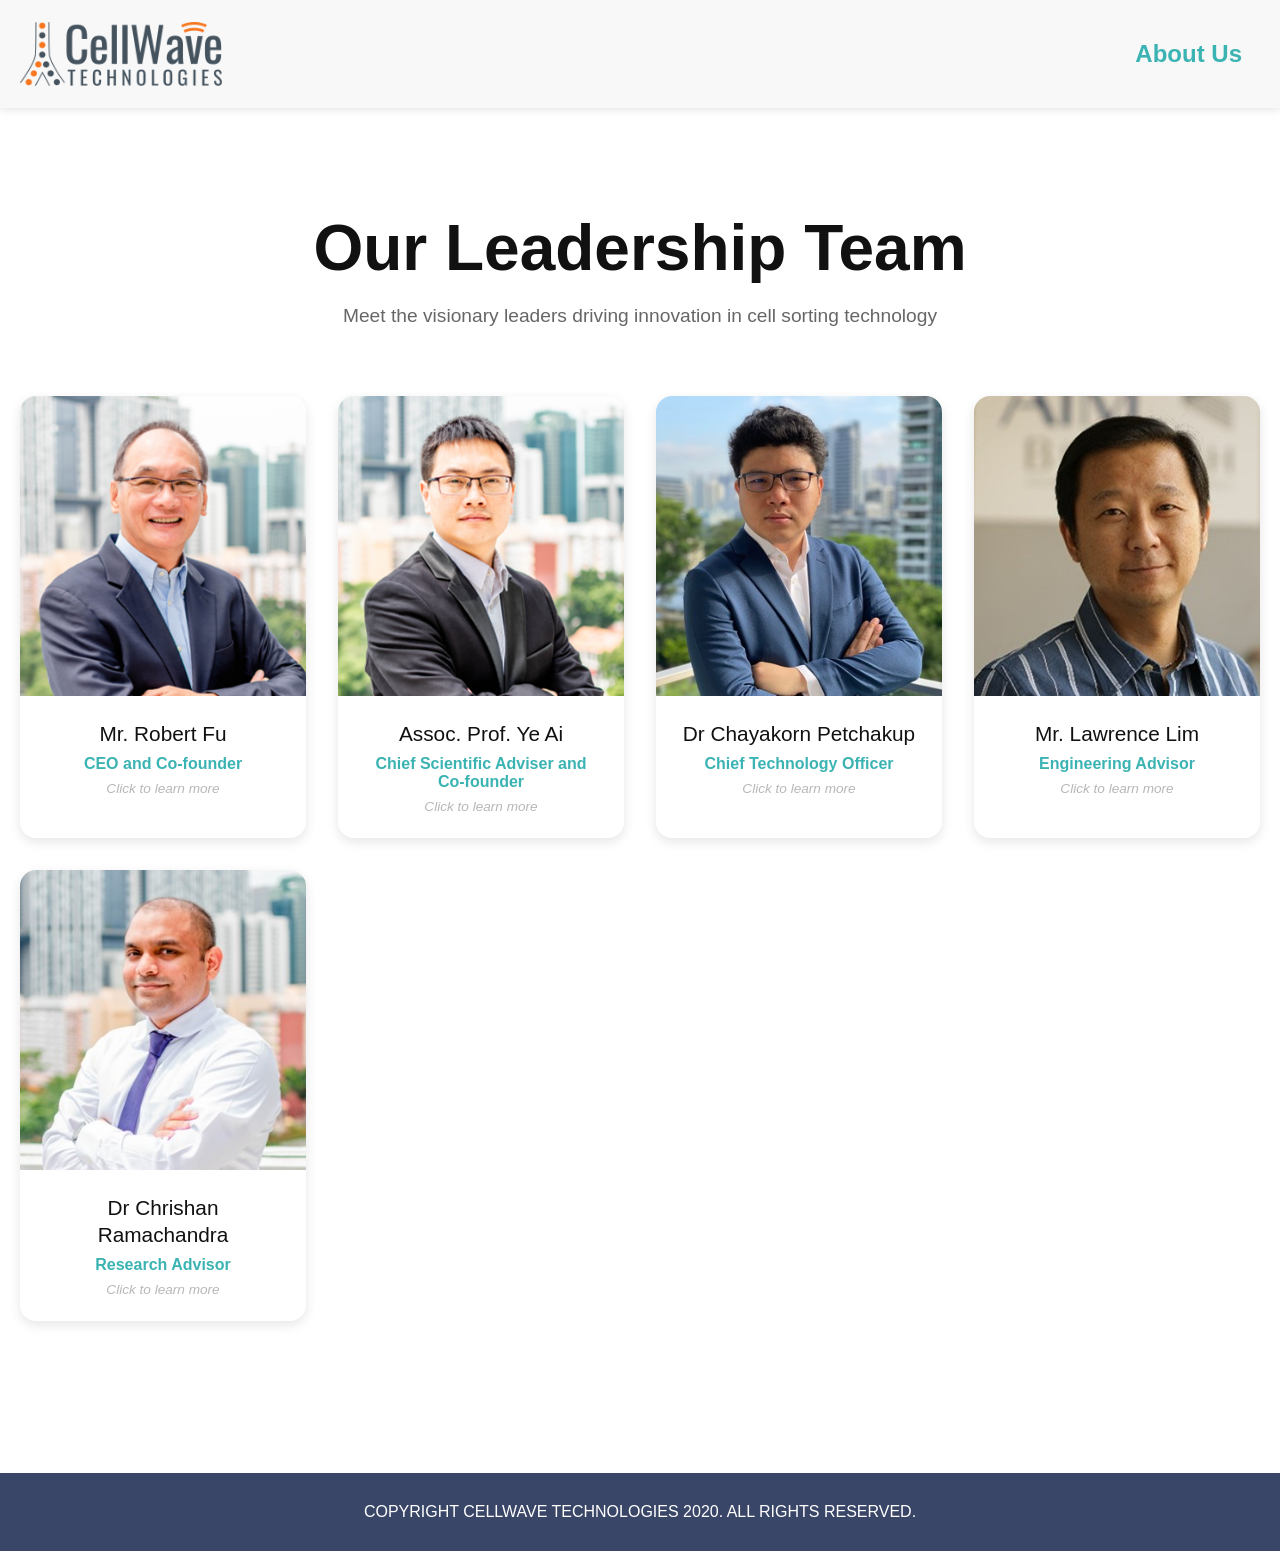
==== about/index.html @ 0347d7d8 "Update based on comments" ====
<!DOCTYPE html>
<html lang="en">
<head>
  <meta charset="UTF-8">
  <title>CellWaveR | About Us</title>
  <style>
    * {
      box-sizing: border-box;
    }

    body { 
      font-family: 'Arial', 'Helvetica', sans-serif; 
      margin: 0; 
      background: #fff; /* 简化为纯白背景 */
      color: #111; 
      min-height: 100vh;
    }

    header {
      background: #f8f8f8; /* 简化背景 */
      padding: 0 20px;
      box-sizing: border-box;
      min-height: 70px;
      display: flex;
      align-items: center;
      justify-content: space-between;
      position: fixed;
      top: 0;
      left: 0;
      width: 100%;
      z-index: 1000;
      height: 12vh;
      min-height: 70px;
      max-height: 120px;
      box-shadow: 0 2px 8px rgba(0,0,0,0.1); /* 简化阴影 */
    }

    nav {
      position: relative;
      display: flex;
      align-items: center;
      justify-content: flex-end;
      min-width: 120px;
    }

    .logo {
      height: 80%;
      max-height: 64px;
      min-height: 40px;
      cursor: pointer;
      /* 移除过度的过渡效果 */
    }

    main { 
      padding: 40px 20px; 
      padding-top: calc(12vh + 60px);
      max-width: 1400px;
      margin: 0 auto;
    }

    /* 页面标题 */
    .page-header {
      text-align: center;
      margin-bottom: 4rem;
      opacity: 0;
      animation: fadeInBanner 1.2s ease-in forwards;
    }

    .page-header h1 {
      font-family: 'Arial Black', Arial, sans-serif;
      font-size: clamp(2.5rem, 5vw, 4rem);
      margin-bottom: 1rem;
      color: #111; /* 简化为纯色 */
    }

    .page-header p {
      font-size: 1.2em;
      color: #666;
      max-width: 600px;
      margin: 0 auto;
      line-height: 1.6;
    }

    /* 团队成员网格 */
    .leaders {
      display: grid;
      grid-template-columns: repeat(auto-fit, minmax(280px, 1fr));
      gap: 2rem;
      margin-bottom: 3rem;
    }

    .leader-card {
      background: #fff; /* 简化背景 */
      border-radius: 16px; /* 稍微减小圆角 */
      overflow: hidden;
      cursor: pointer;
      transition: transform 0.3s ease, box-shadow 0.3s ease; /* 简化过渡 */
      box-shadow: 0 4px 12px rgba(0,0,0,0.1);
      position: relative;
      opacity: 0;
      animation: fadeInBanner 0.8s ease-in forwards;
      animation-delay: 1.0s; /* 所有卡片统一延迟 */
    }

    .leader-card::before {
      /* 移除复杂的伪元素效果 */
      display: none;
    }

    .leader-card:hover {
      transform: translateY(-5px); /* 减小移动距离 */
      box-shadow: 0 8px 20px rgba(59, 179, 179, 0.15); /* 简化阴影 */
    }

    .leader-card.active {
      transform: scale(1.02); /* 减小缩放 */
      box-shadow: 0 10px 25px rgba(59, 179, 179, 0.2);
    }

    .leader-image {
      position: relative;
      overflow: hidden;
      height: 300px;
    }

    .leader-card img {
      width: 100%;
      height: 100%;
      object-fit: cover;
      transition: transform 0.3s ease; /* 减少过渡时间 */
    }

    .leader-card:hover img {
      transform: scale(1.05); /* 减小缩放比例 */
    }

    .leader-info {
      padding: 1.5rem;
      text-align: center;
    }

    .leader-name {
      font-family: 'Arial Black', Arial, sans-serif;
      font-size: 1.3em;
      margin-bottom: 0.5rem;
      color: #111;
      line-height: 1.3;
    }

    .leader-position {
      color: #3bb3b3;
      font-weight: 600;
      font-size: 1em;
      margin-bottom: 0.5rem;
    }

    .click-hint {
      color: #999;
      font-size: 0.85em;
      font-style: italic;
      opacity: 0.7;
      transition: opacity 0.3s ease;
    }

    .leader-card:hover .click-hint {
      opacity: 1;
      color: #3bb3b3;
    }

    /* 详细信息展示区域 */
    .leader-details {
      background: #fff; /* 简化背景 */
      border-radius: 16px;
      padding: 0;
      margin-top: 3rem;
      box-shadow: 0 8px 24px rgba(0,0,0,0.1); /* 简化阴影 */
      overflow: hidden;
      opacity: 0;
      transform: translateY(20px); /* 减小移动距离 */
      transition: all 0.3s ease; /* 简化过渡 */
      max-height: 0;
    }

    .leader-details.active {
      opacity: 1;
      transform: translateY(0);
      max-height: 1000px;
      padding: 3rem;
    }

    .details-content {
      display: flex;
      gap: 3rem;
      align-items: flex-start;
    }

    .details-image {
      flex-shrink: 0;
      width: 200px;
      height: 200px;
      border-radius: 20px;
      overflow: hidden;
      box-shadow: 0 10px 30px rgba(0,0,0,0.2);
    }

    .details-image img {
      width: 100%;
      height: 100%;
      object-fit: cover;
    }

    .details-text {
      flex: 1;
    }

    .details-text h2 {
      font-family: 'Arial Black', Arial, sans-serif;
      font-size: 2.2em;
      margin-bottom: 0.5rem;
      color: #111;
      line-height: 1.2;
    }

    .details-text h3 {
      color: #3bb3b3;
      font-size: 1.3em;
      margin-bottom: 1.5rem;
      font-weight: 600;
    }

    .details-text p {
      font-size: 1.1em;
      line-height: 1.8;
      color: #444;
      margin-bottom: 1rem;
    }

    .close-details {
      position: absolute;
      top: 1rem;
      right: 1.5rem;
      background: rgba(59, 179, 179, 0.1);
      border: none;
      width: 40px;
      height: 40px;
      border-radius: 50%;
      cursor: pointer;
      display: flex;
      align-items: center;
      justify-content: center;
      font-size: 1.5em;
      color: #3bb3b3;
      transition: all 0.3s ease;
    }

    .close-details:hover {
      background: #3bb3b3;
      color: white;
      transform: rotate(90deg);
    }

    /* 动画效果 */
    @keyframes fadeInBanner {
      from { opacity: 0; transform: translateY(30px); }
      to { opacity: 1; transform: none; }
    }

    /* 导航栏样式 */
    .nav-menu {
      position: relative;
      display: inline-block;
    }

    .nav-current {
      cursor: pointer;
      font-weight: bold;
      padding: 8px 18px;
      border-radius: 8px;
      background: #f8f8f8; /* 简化背景 */
      transition: background 0.3s ease; /* 简化过渡 */
      font-size: clamp(16px, 2.2vw, 24px);
      line-height: 1.1;
    }

    .nav-current:hover {
      background: #f0f0f0; /* 简化悬停效果 */
    }

    .nav-list {
      display: none;
      position: absolute;
      right: 0;
      top: 100%;
      background: #fff; /* 简化背景 */
      box-shadow: 0 4px 16px rgba(0,0,0,0.1); /* 简化阴影 */
      border-radius: 8px;
      min-width: 180px;
      z-index: 2000;
      flex-direction: column;
      padding: 8px 0;
    }

    .nav-menu:hover .nav-list,
    .nav-menu:focus-within .nav-list {
      display: flex;
    }

    .nav-list a {
      display: block;
      padding: 12px 20px;
      color: #111;
      text-decoration: none;
      font-size: 1.05em;
      transition: all 0.3s ease;
      border-radius: 8px;
      text-align: center;
      margin: 0 8px;
    }

    .nav-list a:hover {
      background: rgba(59, 179, 179, 0.1);
      color: #3bb3b3;
      font-weight: bold;
    }

    .nav-list a.active, .nav-current.active {
      color: #3bb3b3;
      font-weight: bold;
    }

    .footer {
      text-align: center;
      font-size: 1em;
      color: #fff;
      background: #3a4667; /* 简化背景 */
      padding: 30px 0;
      margin-top: 4rem;
    }

    /* 响应式设计 */
    @media (max-width: 900px) {
      .leaders {
        grid-template-columns: repeat(auto-fit, minmax(250px, 1fr));
        gap: 1.5rem;
      }
      
      .details-content {
        flex-direction: column;
        text-align: center;
      }
      
      .details-image {
        width: 150px;
        height: 150px;
        margin: 0 auto 2rem auto;
      }
      
      main {
        padding: 20px 15px;
        padding-top: calc(8vh + 40px);
      }
      
      .nav-current {
        padding: 6px 12px;
        font-size: clamp(14px, 4vw, 18px);
      }
      
      header {
        padding: 0 12px;
        height: 8vh;
        min-height: 60px;
      }
    }

    @media (max-width: 600px) {
      .leaders {
        grid-template-columns: 1fr;
      }
      
      .leader-details.active {
        padding: 2rem 1.5rem;
      }
    }
  </style>
</head>
<body>
  <header>
    <img src="../assets/img/home/Logo.png" alt="CellWaveR Logo" class="logo" onclick="window.location.href='index.html'" style="cursor:pointer;">
    <nav>
      <div class="nav-menu">
        <span class="nav-current active">About Us</span>
        <div class="nav-list">
          <a href="/index.html">Home</a>
          <a href="../technology/index.html">Technology</a>
          <a href="../applications/index.html">Applications</a>
          <a href="../leadership/index.html" class="active">About Us</a>
          <a href="../contact/index.html">Contact</a>
        </div>
      </div>
    </nav>
  </header>

  <main>
    <div class="page-header">
      <h1>Our Leadership Team</h1>
      <p>Meet the visionary leaders driving innovation in cell sorting technology</p>
    </div>

    <div class="leaders">
      <div class="leader-card" data-leader="robert">
        <div class="leader-image">
          <img src="../assets/img/leadership/teamPhoto/Bob.png" alt="Mr. Robert Fu">
        </div>
        <div class="leader-info">
          <div class="leader-name">Mr. Robert Fu</div>
          <div class="leader-position">CEO and Co-founder</div>
          <div class="click-hint">Click to learn more</div>
        </div>
      </div>

      <div class="leader-card" data-leader="ye">
        <div class="leader-image">
          <img src="../assets/img/leadership/teamPhoto/Ye.png" alt="Assoc. Prof. Ye Ai">
        </div>
        <div class="leader-info">
          <div class="leader-name">Assoc. Prof. Ye Ai</div>
          <div class="leader-position">Chief Scientific Adviser and Co-founder</div>
          <div class="click-hint">Click to learn more</div>
        </div>
      </div>

      <div class="leader-card" data-leader="chayakorn">
        <div class="leader-image">
          <img src="../assets/img/leadership/teamPhoto/Chayakorn.jpg" alt="Dr Chayakorn Petchakup">
        </div>
        <div class="leader-info">
          <div class="leader-name">Dr Chayakorn Petchakup</div>
          <div class="leader-position">Chief Technology Officer</div>
          <div class="click-hint">Click to learn more</div>
        </div>
      </div>

      <div class="leader-card" data-leader="lawrence">
        <div class="leader-image">
          <img src="../assets/img/leadership/teamPhoto/lawrence.jpg" alt="Mr. Lawrence Lim">
        </div>
        <div class="leader-info">
          <div class="leader-name">Mr. Lawrence Lim</div>
          <div class="leader-position">Engineering Advisor</div>
          <div class="click-hint">Click to learn more</div>
        </div>
      </div>

      <div class="leader-card" data-leader="chris">
        <div class="leader-image">
          <img src="../assets/img/leadership/teamPhoto/Chris.jpg" alt="Dr Chrishan Ramachandra">
        </div>
        <div class="leader-info">
          <div class="leader-name">Dr Chrishan Ramachandra</div>
          <div class="leader-position">Research Advisor</div>
          <div class="click-hint">Click to learn more</div>
        </div>
      </div>
    </div>

    <!-- 详细信息展示区域 -->
    <div class="leader-details" id="leaderDetails">
      <button class="close-details" onclick="closeDetails()">×</button>
      <div class="details-content" id="detailsContent">
        <!-- 动态内容将在这里显示 -->
      </div>
    </div>
  </main>

  <footer class="footer">
    COPYRIGHT CELLWAVE TECHNOLOGIES 2020. ALL RIGHTS RESERVED.
  </footer>

  <script>
    const leaderData = {
      robert: {
        name: "Mr. Robert Fu",
        position: "CEO and Co-founder",
        image: "../assets/img/leadership/teamPhoto/Bob.png",
        description: "Robert brings extensive technical and business development experience to CellWave. He successfully grew a software start-up into a multi-million dollar sales business, demonstrating his ability to scale innovative technologies.",
        education: "BASc University of Toronto, MSc London School of Economics",
        expertise: "Business Development, Strategic Planning, Technology Commercialization"
      },
      ye: {
        name: "Assoc. Prof. Ye Ai",
        position: "Chief Scientific Adviser and Co-founder",
        image: "../assets/img/leadership/teamPhoto/Ye.png",
        description: "With more than 15 years of experience in research and development of acoustic microfluidic cell manipulation for single cell research, Prof. Ye Ai is a leading expert in the field. He concurrently serves as Professor at Singapore University of Technology and Design.",
        education: "Postdoctoral Researcher at Los Alamos National Laboratory",
        expertise: "Acoustic Microfluidics, Single Cell Research, Bioengineering"
      },
      chayakorn: {
        name: "Dr Chayakorn Petchakup",
        position: "Chief Technology Officer",
        image: "../assets/img/leadership/teamPhoto/Chayakorn.jpg",
        description: "Dr. Petchakup brings more than 10 years of R&D experience in integrated microfluidics, combining label-free separation, biophysical cytometry, and machine learning for immune cell phenotyping in biological samples.",
        education: "PhD, Nanyang Technological University",
        expertise: "Microfluidics Integration, Machine Learning, Immune Cell Analysis"
      },
      lawrence: {
        name: "Mr. Lawrence Lim",
        position: "Engineering Advisor",
        image: "../assets/img/leadership/teamPhoto/lawrence.jpg",
        description: "Lawrence brings more than 20 years of experience taking projects from product concept through to manufacturing and marketing in medical devices and biotechnology industry. He is a certified Design for Six Sigma 'Black Belt'.",
        education: "MSc Nanyang Technological University",
        expertise: "Product Development, Manufacturing, Quality Systems, Medical Devices"
      },
      chris: {
        name: "Dr Chrishan Ramachandra",
        position: "Research Advisor",
        image: "../assets/img/leadership/teamPhoto/Chris.jpg",
        description: "Dr. Ramachandra's research focus is on modeling human cardiac diseases and discovering new treatment targets for heart failure. He has discovered novel therapies currently undergoing clinical and pre-clinical validation.",
        education: "PhD National University of Singapore, Associate Professor at Duke-NUS",
        expertise: "Cardiac Disease Modeling, Regenerative Medicine, Stem Cell Research"
      }
    };

    function showLeaderDetails(leaderId) {
      const leader = leaderData[leaderId];
      const detailsContent = document.getElementById('detailsContent');
      const leaderDetails = document.getElementById('leaderDetails');
      
      // 清除所有活动状态
      document.querySelectorAll('.leader-card').forEach(card => {
        card.classList.remove('active');
      });
      
      // 设置当前卡片为活动状态
      document.querySelector(`[data-leader="${leaderId}"]`).classList.add('active');
      
      detailsContent.innerHTML = `
        <div class="details-image">
          <img src="${leader.image}" alt="${leader.name}">
        </div>
        <div class="details-text">
          <h2>${leader.name}</h2>
          <h3>${leader.position}</h3>
          <p>${leader.description}</p>
          <p><strong>Education & Background:</strong> ${leader.education}</p>
          <p><strong>Key Expertise:</strong> ${leader.expertise}</p>
        </div>
      `;
      
      leaderDetails.classList.add('active');
      leaderDetails.scrollIntoView({ behavior: 'smooth', block: 'center' });
    }

    function closeDetails() {
      const leaderDetails = document.getElementById('leaderDetails');
      leaderDetails.classList.remove('active');
      
      // 清除所有活动状态
      document.querySelectorAll('.leader-card').forEach(card => {
        card.classList.remove('active');
      });
    }

    // 为每个卡片添加点击事件
    document.querySelectorAll('.leader-card').forEach(card => {
      card.addEventListener('click', function() {
        const leaderId = this.getAttribute('data-leader');
        showLeaderDetails(leaderId);
      });
    });

    // 点击详情区域外部关闭
    document.addEventListener('click', function(e) {
      const leaderDetails = document.getElementById('leaderDetails');
      const isClickInsideDetails = leaderDetails.contains(e.target);
      const isClickOnCard = e.target.closest('.leader-card');
      
      if (!isClickInsideDetails && !isClickOnCard && leaderDetails.classList.contains('active')) {
        closeDetails();
      }
    });
  </script>
</body>
</html>
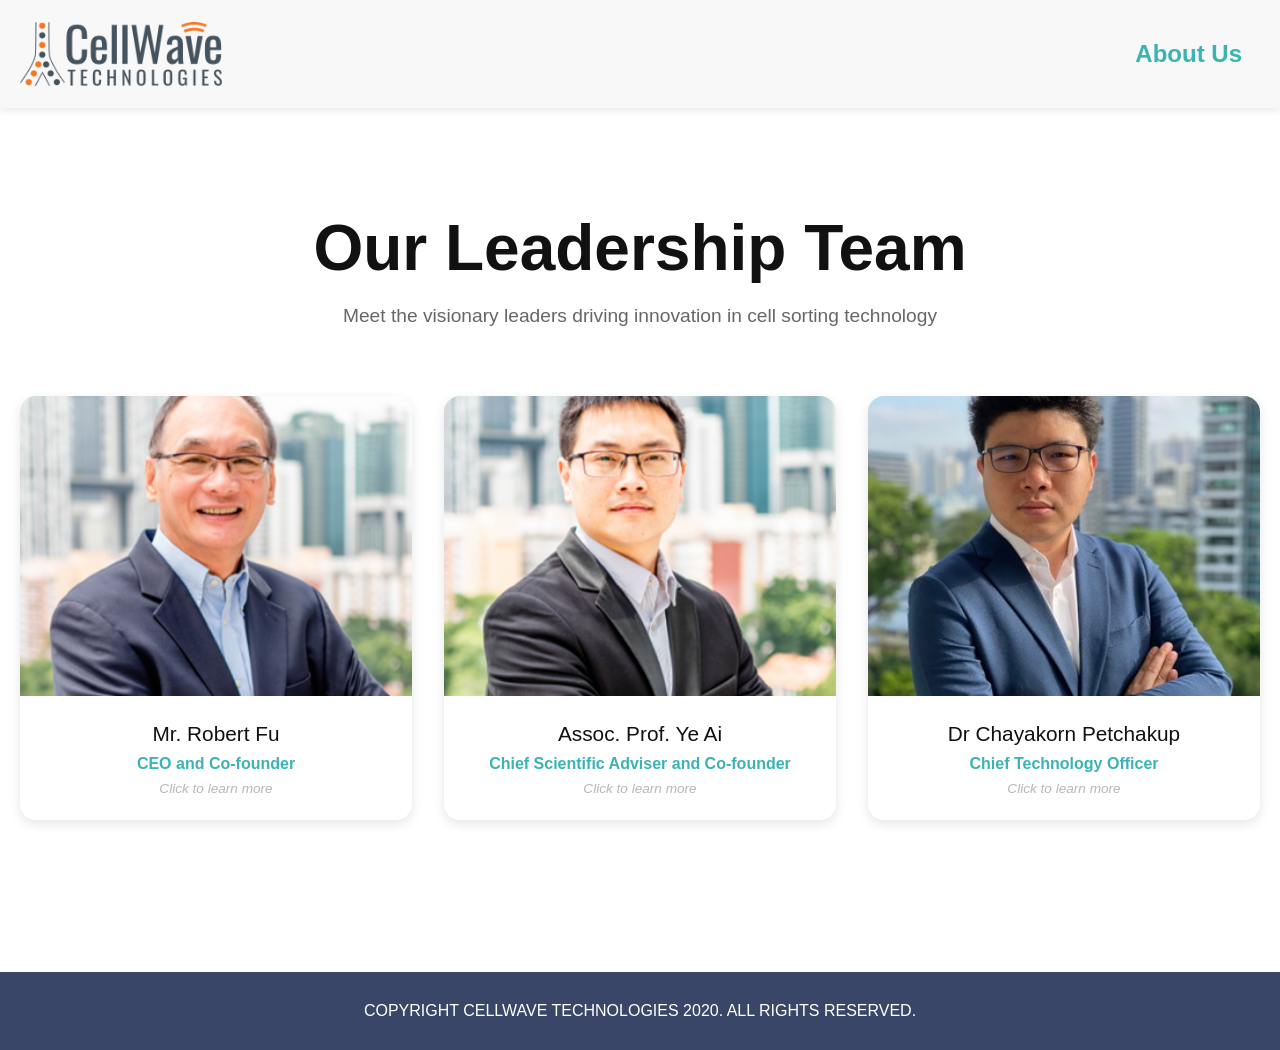
==== commit c785dcf3: "Update v1" ====
--- a/about/index.html
+++ b/about/index.html
@@ -440,6 +440,8 @@
         </div>
       </div>
 
+      <!-- LAWRENCE 已注释掉 -->
+      <!--
       <div class="leader-card" data-leader="lawrence">
         <div class="leader-image">
           <img src="../assets/img/leadership/teamPhoto/lawrence.jpg" alt="Mr. Lawrence Lim">
@@ -450,7 +452,10 @@
           <div class="click-hint">Click to learn more</div>
         </div>
       </div>
-
+      -->
+
+      <!-- DR CHRISHAN 已注释掉 -->
+      <!--
       <div class="leader-card" data-leader="chris">
         <div class="leader-image">
           <img src="../assets/img/leadership/teamPhoto/Chris.jpg" alt="Dr Chrishan Ramachandra">
@@ -461,6 +466,7 @@
           <div class="click-hint">Click to learn more</div>
         </div>
       </div>
+      -->
     </div>
 
     <!-- 详细信息展示区域 -->
@@ -501,7 +507,10 @@
         description: "Dr. Petchakup brings more than 10 years of R&D experience in integrated microfluidics, combining label-free separation, biophysical cytometry, and machine learning for immune cell phenotyping in biological samples.",
         education: "PhD, Nanyang Technological University",
         expertise: "Microfluidics Integration, Machine Learning, Immune Cell Analysis"
-      },
+      }
+      
+      /* LAWRENCE 数据已注释掉 */
+      /*
       lawrence: {
         name: "Mr. Lawrence Lim",
         position: "Engineering Advisor",
@@ -510,6 +519,10 @@
         education: "MSc Nanyang Technological University",
         expertise: "Product Development, Manufacturing, Quality Systems, Medical Devices"
       },
+      */
+      
+      /* DR CHRISHAN 数据已注释掉 */
+      /*
       chris: {
         name: "Dr Chrishan Ramachandra",
         position: "Research Advisor",
@@ -518,6 +531,7 @@
         education: "PhD National University of Singapore, Associate Professor at Duke-NUS",
         expertise: "Cardiac Disease Modeling, Regenerative Medicine, Stem Cell Research"
       }
+      */
     };
 
     function showLeaderDetails(leaderId) {
@@ -547,7 +561,11 @@
       `;
       
       leaderDetails.classList.add('active');
-      leaderDetails.scrollIntoView({ behavior: 'smooth', block: 'center' });
+      
+      // 等待动画完成后再滚动，确保滚动位置准确
+      setTimeout(() => {
+        leaderDetails.scrollIntoView({ behavior: 'smooth', block: 'center' });
+      }, 350); // 稍微超过CSS transition时间(300ms)
     }
 
     function closeDetails() {
@@ -558,6 +576,12 @@
       document.querySelectorAll('.leader-card').forEach(card => {
         card.classList.remove('active');
       });
+      
+      // 等待关闭动画完成后，滚动到页面标题位置
+      setTimeout(() => {
+        const pageHeader = document.querySelector('.page-header');
+        pageHeader.scrollIntoView({ behavior: 'smooth', block: 'start' });
+      }, 350); // 等待关闭动画完成
     }
 
     // 为每个卡片添加点击事件
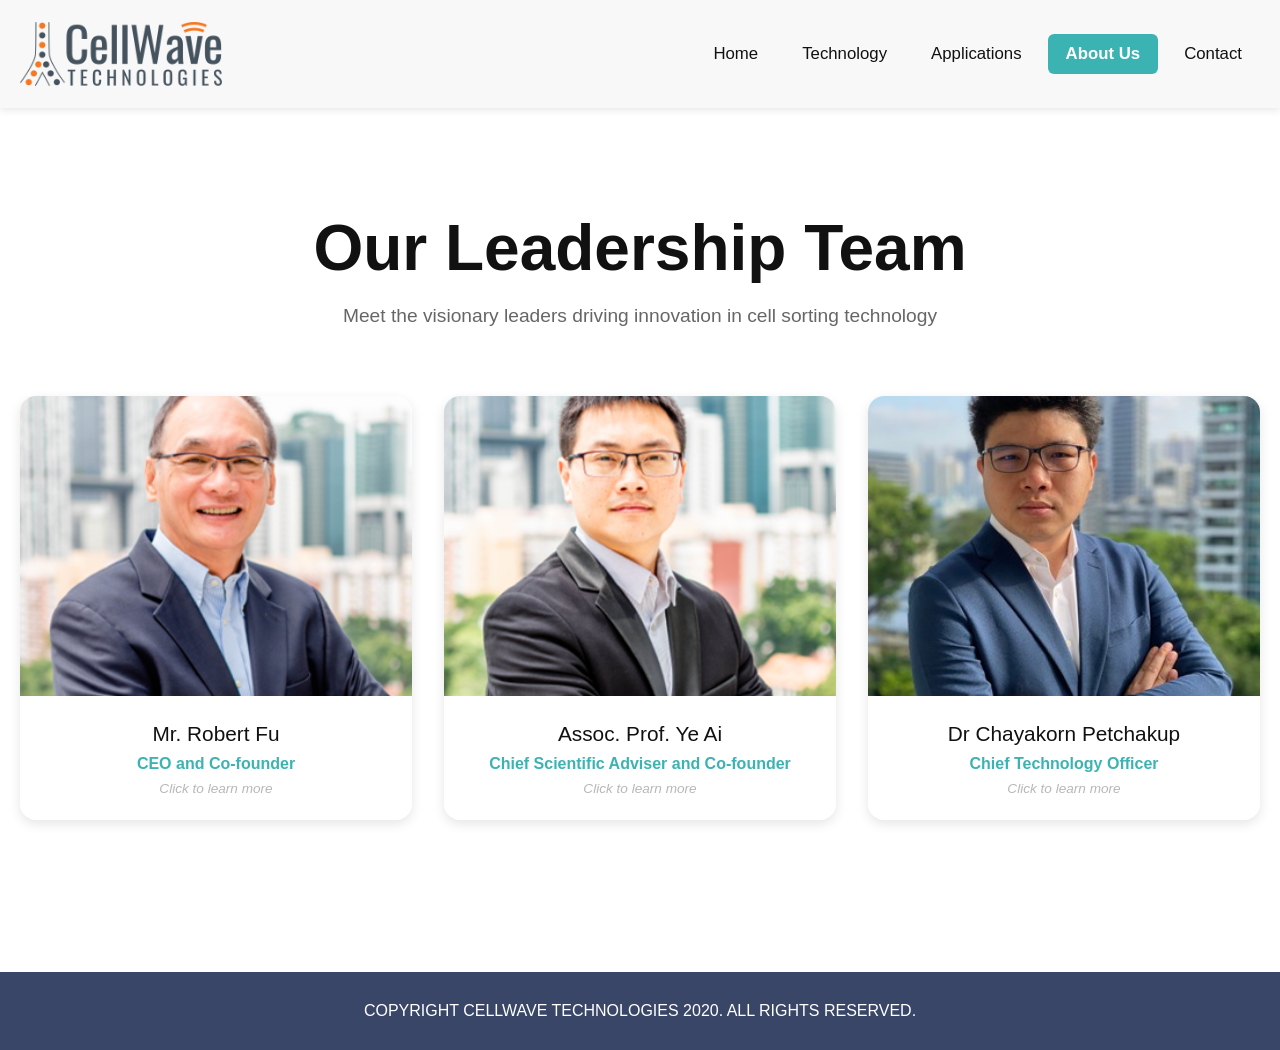
==== commit b9cef1ba: "Update on Navbar" ====
--- a/about/index.html
+++ b/about/index.html
@@ -35,12 +35,86 @@
       box-shadow: 0 2px 8px rgba(0,0,0,0.1); /* 简化阴影 */
     }
 
+    /* 新的导航栏样式 */
     nav {
-      position: relative;
       display: flex;
       align-items: center;
-      justify-content: flex-end;
-      min-width: 120px;
+      gap: 0;
+    }
+    
+    .nav-links {
+      display: flex;
+      align-items: center;
+      gap: 8px;
+      list-style: none;
+      margin: 0;
+      padding: 0;
+    }
+    
+    .nav-links > li {
+      position: relative;
+    }
+    
+    .nav-links a {
+      display: block;
+      padding: 10px 18px;
+      color: #111;
+      text-decoration: none;
+      font-size: 1.05em;
+      border-radius: 6px;
+      transition: all 0.3s ease;
+      font-weight: 500;
+    }
+    
+    .nav-links a:hover {
+      background: #e6f7ff;
+      color: #3bb3b3;
+    }
+    
+    .nav-links a.active {
+      background: #3bb3b3;
+      color: #fff;
+      font-weight: bold;
+    }
+    
+    /* 悬浮子菜单样式 */
+    .nav-dropdown {
+      position: absolute;
+      top: 100%;
+      left: 0;
+      background: #fff;
+      box-shadow: 0 4px 16px rgba(0,0,0,0.15);
+      border-radius: 8px;
+      min-width: 200px;
+      opacity: 0;
+      visibility: hidden;
+      transform: translateY(-10px);
+      transition: all 0.3s ease;
+      z-index: 2000;
+      padding: 8px 0;
+    }
+    
+    .nav-links > li:hover .nav-dropdown {
+      opacity: 1;
+      visibility: visible;
+      transform: translateY(0);
+    }
+    
+    .nav-dropdown a {
+      display: block;
+      padding: 12px 20px;
+      color: #333;
+      text-decoration: none;
+      font-size: 0.95em;
+      font-weight: 400;
+      border-radius: 0;
+      transition: all 0.2s ease;
+    }
+    
+    .nav-dropdown a:hover {
+      background: #f0f8ff;
+      color: #3bb3b3;
+      padding-left: 24px;
     }
 
     .logo {
@@ -265,69 +339,6 @@
       to { opacity: 1; transform: none; }
     }
 
-    /* 导航栏样式 */
-    .nav-menu {
-      position: relative;
-      display: inline-block;
-    }
-
-    .nav-current {
-      cursor: pointer;
-      font-weight: bold;
-      padding: 8px 18px;
-      border-radius: 8px;
-      background: #f8f8f8; /* 简化背景 */
-      transition: background 0.3s ease; /* 简化过渡 */
-      font-size: clamp(16px, 2.2vw, 24px);
-      line-height: 1.1;
-    }
-
-    .nav-current:hover {
-      background: #f0f0f0; /* 简化悬停效果 */
-    }
-
-    .nav-list {
-      display: none;
-      position: absolute;
-      right: 0;
-      top: 100%;
-      background: #fff; /* 简化背景 */
-      box-shadow: 0 4px 16px rgba(0,0,0,0.1); /* 简化阴影 */
-      border-radius: 8px;
-      min-width: 180px;
-      z-index: 2000;
-      flex-direction: column;
-      padding: 8px 0;
-    }
-
-    .nav-menu:hover .nav-list,
-    .nav-menu:focus-within .nav-list {
-      display: flex;
-    }
-
-    .nav-list a {
-      display: block;
-      padding: 12px 20px;
-      color: #111;
-      text-decoration: none;
-      font-size: 1.05em;
-      transition: all 0.3s ease;
-      border-radius: 8px;
-      text-align: center;
-      margin: 0 8px;
-    }
-
-    .nav-list a:hover {
-      background: rgba(59, 179, 179, 0.1);
-      color: #3bb3b3;
-      font-weight: bold;
-    }
-
-    .nav-list a.active, .nav-current.active {
-      color: #3bb3b3;
-      font-weight: bold;
-    }
-
     .footer {
       text-align: center;
       font-size: 1em;
@@ -339,6 +350,24 @@
 
     /* 响应式设计 */
     @media (max-width: 900px) {
+      .nav-links {
+        gap: 4px;
+      }
+      
+      .nav-links a {
+        padding: 8px 12px;
+        font-size: 0.95em;
+      }
+      
+      .nav-dropdown {
+        min-width: 180px;
+      }
+      
+      .nav-dropdown a {
+        font-size: 0.9em;
+        padding: 10px 16px;
+      }
+      
       .leaders {
         grid-template-columns: repeat(auto-fit, minmax(250px, 1fr));
         gap: 1.5rem;
@@ -360,11 +389,6 @@
         padding-top: calc(8vh + 40px);
       }
       
-      .nav-current {
-        padding: 6px 12px;
-        font-size: clamp(14px, 4vw, 18px);
-      }
-      
       header {
         padding: 0 12px;
         height: 8vh;
@@ -372,31 +396,90 @@
       }
     }
 
+    @media (max-width: 768px) {
+      .nav-links {
+        gap: 2px;
+      }
+      
+      .nav-links a {
+        padding: 6px 8px;
+        font-size: 0.9em;
+      }
+    }
+
     @media (max-width: 600px) {
+      .nav-links {
+        flex-wrap: wrap;
+        justify-content: flex-end;
+        gap: 2px;
+      }
+      
+      .nav-links a {
+        padding: 5px 6px;
+        font-size: 0.8em;
+      }
+      
       .leaders {
         grid-template-columns: 1fr;
       }
       
       .leader-details.active {
         padding: 2rem 1.5rem;
+      }
+    }
+
+    @media (max-width: 480px) {
+      header {
+        flex-direction: column;
+        height: auto;
+        min-height: 80px;
+        padding: 8px 12px;
+        gap: 8px;
+      }
+      
+      .nav-links {
+        justify-content: center;
+        width: 100%;
+      }
+      
+      main {
+        padding-top: 12vh;
+      }
+    }
+
+    /* 大屏幕优化 */
+    @media (min-width: 1400px) {
+      .nav-links a {
+        padding: 12px 24px;
+        font-size: 1.1em;
       }
     }
   </style>
 </head>
 <body>
   <header>
-    <img src="../assets/img/home/Logo.png" alt="CellWaveR Logo" class="logo" onclick="window.location.href='index.html'" style="cursor:pointer;">
+    <img src="../assets/img/home/Logo.png" alt="CellWaveR Logo" class="logo" onclick="window.location.href='/index.html'" style="cursor:pointer;">
     <nav>
-      <div class="nav-menu">
-        <span class="nav-current active">About Us</span>
-        <div class="nav-list">
-          <a href="/index.html">Home</a>
+      <ul class="nav-links">
+        <li><a href="/index.html">Home</a></li>
+        <li>
           <a href="../technology/index.html">Technology</a>
+          <div class="nav-dropdown">
+            <a href="../technology/index.html#hero">CELLWAVER IN ACTION</a>
+            <a href="../technology/index.html#user-friendly">User Friendly Technology</a>
+            <a href="../technology/index.html#workflow">Example Workflow</a>
+          </div>
+        </li>
+        <li>
           <a href="../applications/index.html">Applications</a>
-          <a href="../leadership/index.html" class="active">About Us</a>
-          <a href="../contact/index.html">Contact</a>
-        </div>
-      </div>
+          <div class="nav-dropdown">
+            <a href="../applications/index.html#page-top">Featured Application</a>
+            <a href="../applications/index.html#other">Other Applications</a>
+          </div>
+        </li>
+        <li><a href="../about/index.html" class="active">About Us</a></li>
+        <li><a href="../contact/index.html">Contact</a></li>
+      </ul>
     </nav>
   </header>
 
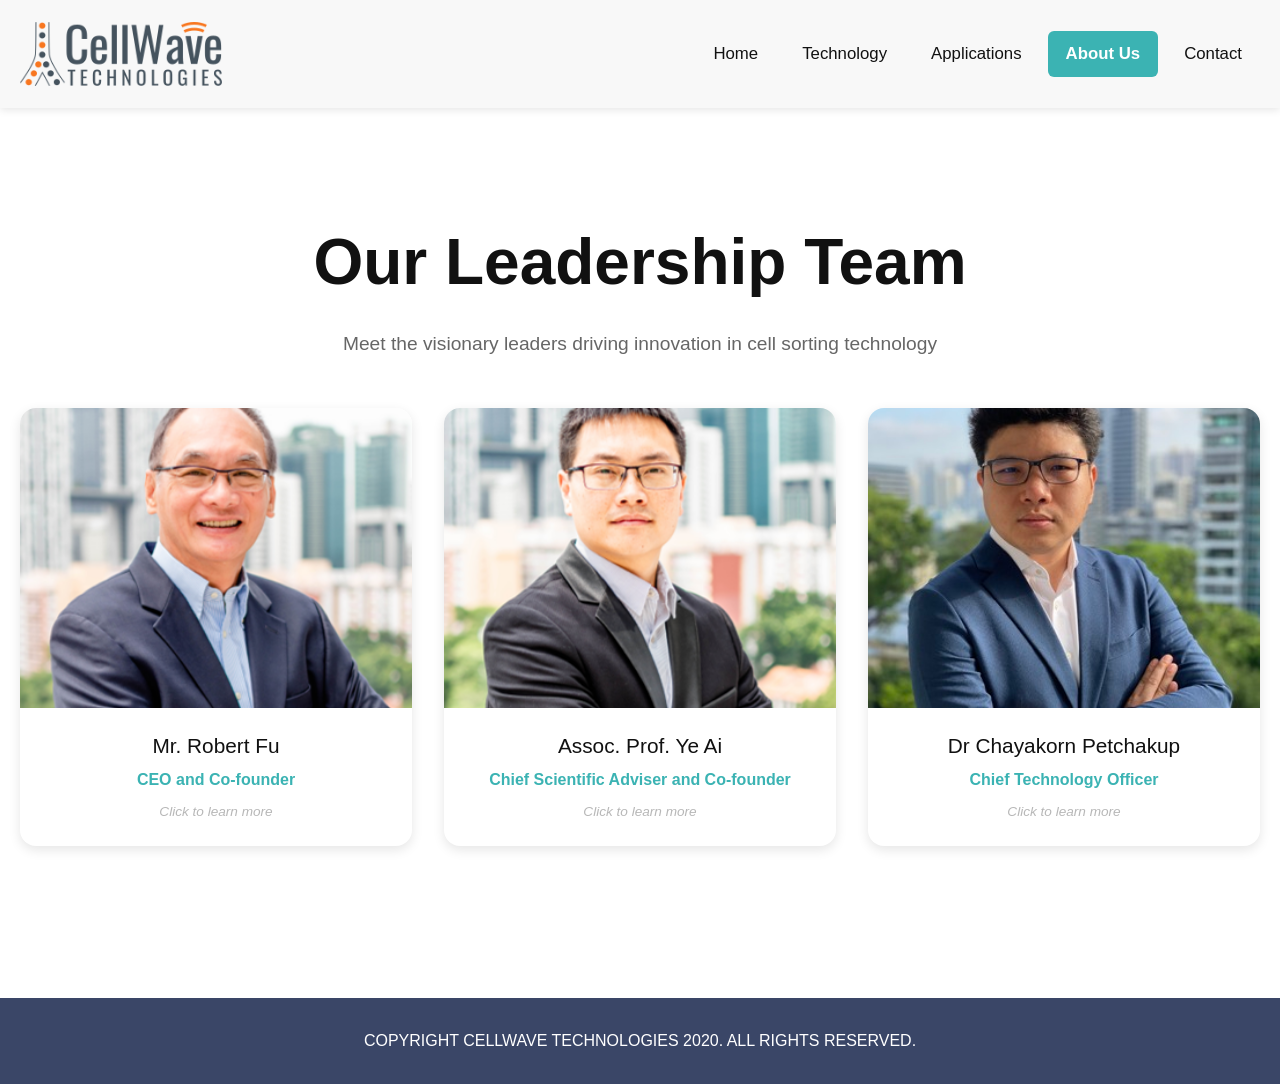
==== commit c1a18b9b: "Restructure All Pages" ====
--- a/about/index.html
+++ b/about/index.html
@@ -3,458 +3,11 @@
 <head>
   <meta charset="UTF-8">
   <title>CellWaveR | About Us</title>
-  <style>
-    * {
-      box-sizing: border-box;
-    }
-
-    body { 
-      font-family: 'Arial', 'Helvetica', sans-serif; 
-      margin: 0; 
-      background: #fff; /* 简化为纯白背景 */
-      color: #111; 
-      min-height: 100vh;
-    }
-
-    header {
-      background: #f8f8f8; /* 简化背景 */
-      padding: 0 20px;
-      box-sizing: border-box;
-      min-height: 70px;
-      display: flex;
-      align-items: center;
-      justify-content: space-between;
-      position: fixed;
-      top: 0;
-      left: 0;
-      width: 100%;
-      z-index: 1000;
-      height: 12vh;
-      min-height: 70px;
-      max-height: 120px;
-      box-shadow: 0 2px 8px rgba(0,0,0,0.1); /* 简化阴影 */
-    }
-
-    /* 新的导航栏样式 */
-    nav {
-      display: flex;
-      align-items: center;
-      gap: 0;
-    }
-    
-    .nav-links {
-      display: flex;
-      align-items: center;
-      gap: 8px;
-      list-style: none;
-      margin: 0;
-      padding: 0;
-    }
-    
-    .nav-links > li {
-      position: relative;
-    }
-    
-    .nav-links a {
-      display: block;
-      padding: 10px 18px;
-      color: #111;
-      text-decoration: none;
-      font-size: 1.05em;
-      border-radius: 6px;
-      transition: all 0.3s ease;
-      font-weight: 500;
-    }
-    
-    .nav-links a:hover {
-      background: #e6f7ff;
-      color: #3bb3b3;
-    }
-    
-    .nav-links a.active {
-      background: #3bb3b3;
-      color: #fff;
-      font-weight: bold;
-    }
-    
-    /* 悬浮子菜单样式 */
-    .nav-dropdown {
-      position: absolute;
-      top: 100%;
-      left: 0;
-      background: #fff;
-      box-shadow: 0 4px 16px rgba(0,0,0,0.15);
-      border-radius: 8px;
-      min-width: 200px;
-      opacity: 0;
-      visibility: hidden;
-      transform: translateY(-10px);
-      transition: all 0.3s ease;
-      z-index: 2000;
-      padding: 8px 0;
-    }
-    
-    .nav-links > li:hover .nav-dropdown {
-      opacity: 1;
-      visibility: visible;
-      transform: translateY(0);
-    }
-    
-    .nav-dropdown a {
-      display: block;
-      padding: 12px 20px;
-      color: #333;
-      text-decoration: none;
-      font-size: 0.95em;
-      font-weight: 400;
-      border-radius: 0;
-      transition: all 0.2s ease;
-    }
-    
-    .nav-dropdown a:hover {
-      background: #f0f8ff;
-      color: #3bb3b3;
-      padding-left: 24px;
-    }
-
-    .logo {
-      height: 80%;
-      max-height: 64px;
-      min-height: 40px;
-      cursor: pointer;
-      /* 移除过度的过渡效果 */
-    }
-
-    main { 
-      padding: 40px 20px; 
-      padding-top: calc(12vh + 60px);
-      max-width: 1400px;
-      margin: 0 auto;
-    }
-
-    /* 页面标题 */
-    .page-header {
-      text-align: center;
-      margin-bottom: 4rem;
-      opacity: 0;
-      animation: fadeInBanner 1.2s ease-in forwards;
-    }
-
-    .page-header h1 {
-      font-family: 'Arial Black', Arial, sans-serif;
-      font-size: clamp(2.5rem, 5vw, 4rem);
-      margin-bottom: 1rem;
-      color: #111; /* 简化为纯色 */
-    }
-
-    .page-header p {
-      font-size: 1.2em;
-      color: #666;
-      max-width: 600px;
-      margin: 0 auto;
-      line-height: 1.6;
-    }
-
-    /* 团队成员网格 */
-    .leaders {
-      display: grid;
-      grid-template-columns: repeat(auto-fit, minmax(280px, 1fr));
-      gap: 2rem;
-      margin-bottom: 3rem;
-    }
-
-    .leader-card {
-      background: #fff; /* 简化背景 */
-      border-radius: 16px; /* 稍微减小圆角 */
-      overflow: hidden;
-      cursor: pointer;
-      transition: transform 0.3s ease, box-shadow 0.3s ease; /* 简化过渡 */
-      box-shadow: 0 4px 12px rgba(0,0,0,0.1);
-      position: relative;
-      opacity: 0;
-      animation: fadeInBanner 0.8s ease-in forwards;
-      animation-delay: 1.0s; /* 所有卡片统一延迟 */
-    }
-
-    .leader-card::before {
-      /* 移除复杂的伪元素效果 */
-      display: none;
-    }
-
-    .leader-card:hover {
-      transform: translateY(-5px); /* 减小移动距离 */
-      box-shadow: 0 8px 20px rgba(59, 179, 179, 0.15); /* 简化阴影 */
-    }
-
-    .leader-card.active {
-      transform: scale(1.02); /* 减小缩放 */
-      box-shadow: 0 10px 25px rgba(59, 179, 179, 0.2);
-    }
-
-    .leader-image {
-      position: relative;
-      overflow: hidden;
-      height: 300px;
-    }
-
-    .leader-card img {
-      width: 100%;
-      height: 100%;
-      object-fit: cover;
-      transition: transform 0.3s ease; /* 减少过渡时间 */
-    }
-
-    .leader-card:hover img {
-      transform: scale(1.05); /* 减小缩放比例 */
-    }
-
-    .leader-info {
-      padding: 1.5rem;
-      text-align: center;
-    }
-
-    .leader-name {
-      font-family: 'Arial Black', Arial, sans-serif;
-      font-size: 1.3em;
-      margin-bottom: 0.5rem;
-      color: #111;
-      line-height: 1.3;
-    }
-
-    .leader-position {
-      color: #3bb3b3;
-      font-weight: 600;
-      font-size: 1em;
-      margin-bottom: 0.5rem;
-    }
-
-    .click-hint {
-      color: #999;
-      font-size: 0.85em;
-      font-style: italic;
-      opacity: 0.7;
-      transition: opacity 0.3s ease;
-    }
-
-    .leader-card:hover .click-hint {
-      opacity: 1;
-      color: #3bb3b3;
-    }
-
-    /* 详细信息展示区域 */
-    .leader-details {
-      background: #fff; /* 简化背景 */
-      border-radius: 16px;
-      padding: 0;
-      margin-top: 3rem;
-      box-shadow: 0 8px 24px rgba(0,0,0,0.1); /* 简化阴影 */
-      overflow: hidden;
-      opacity: 0;
-      transform: translateY(20px); /* 减小移动距离 */
-      transition: all 0.3s ease; /* 简化过渡 */
-      max-height: 0;
-    }
-
-    .leader-details.active {
-      opacity: 1;
-      transform: translateY(0);
-      max-height: 1000px;
-      padding: 3rem;
-    }
-
-    .details-content {
-      display: flex;
-      gap: 3rem;
-      align-items: flex-start;
-    }
-
-    .details-image {
-      flex-shrink: 0;
-      width: 200px;
-      height: 200px;
-      border-radius: 20px;
-      overflow: hidden;
-      box-shadow: 0 10px 30px rgba(0,0,0,0.2);
-    }
-
-    .details-image img {
-      width: 100%;
-      height: 100%;
-      object-fit: cover;
-    }
-
-    .details-text {
-      flex: 1;
-    }
-
-    .details-text h2 {
-      font-family: 'Arial Black', Arial, sans-serif;
-      font-size: 2.2em;
-      margin-bottom: 0.5rem;
-      color: #111;
-      line-height: 1.2;
-    }
-
-    .details-text h3 {
-      color: #3bb3b3;
-      font-size: 1.3em;
-      margin-bottom: 1.5rem;
-      font-weight: 600;
-    }
-
-    .details-text p {
-      font-size: 1.1em;
-      line-height: 1.8;
-      color: #444;
-      margin-bottom: 1rem;
-    }
-
-    .close-details {
-      position: absolute;
-      top: 1rem;
-      right: 1.5rem;
-      background: rgba(59, 179, 179, 0.1);
-      border: none;
-      width: 40px;
-      height: 40px;
-      border-radius: 50%;
-      cursor: pointer;
-      display: flex;
-      align-items: center;
-      justify-content: center;
-      font-size: 1.5em;
-      color: #3bb3b3;
-      transition: all 0.3s ease;
-    }
-
-    .close-details:hover {
-      background: #3bb3b3;
-      color: white;
-      transform: rotate(90deg);
-    }
-
-    /* 动画效果 */
-    @keyframes fadeInBanner {
-      from { opacity: 0; transform: translateY(30px); }
-      to { opacity: 1; transform: none; }
-    }
-
-    .footer {
-      text-align: center;
-      font-size: 1em;
-      color: #fff;
-      background: #3a4667; /* 简化背景 */
-      padding: 30px 0;
-      margin-top: 4rem;
-    }
-
-    /* 响应式设计 */
-    @media (max-width: 900px) {
-      .nav-links {
-        gap: 4px;
-      }
-      
-      .nav-links a {
-        padding: 8px 12px;
-        font-size: 0.95em;
-      }
-      
-      .nav-dropdown {
-        min-width: 180px;
-      }
-      
-      .nav-dropdown a {
-        font-size: 0.9em;
-        padding: 10px 16px;
-      }
-      
-      .leaders {
-        grid-template-columns: repeat(auto-fit, minmax(250px, 1fr));
-        gap: 1.5rem;
-      }
-      
-      .details-content {
-        flex-direction: column;
-        text-align: center;
-      }
-      
-      .details-image {
-        width: 150px;
-        height: 150px;
-        margin: 0 auto 2rem auto;
-      }
-      
-      main {
-        padding: 20px 15px;
-        padding-top: calc(8vh + 40px);
-      }
-      
-      header {
-        padding: 0 12px;
-        height: 8vh;
-        min-height: 60px;
-      }
-    }
-
-    @media (max-width: 768px) {
-      .nav-links {
-        gap: 2px;
-      }
-      
-      .nav-links a {
-        padding: 6px 8px;
-        font-size: 0.9em;
-      }
-    }
-
-    @media (max-width: 600px) {
-      .nav-links {
-        flex-wrap: wrap;
-        justify-content: flex-end;
-        gap: 2px;
-      }
-      
-      .nav-links a {
-        padding: 5px 6px;
-        font-size: 0.8em;
-      }
-      
-      .leaders {
-        grid-template-columns: 1fr;
-      }
-      
-      .leader-details.active {
-        padding: 2rem 1.5rem;
-      }
-    }
-
-    @media (max-width: 480px) {
-      header {
-        flex-direction: column;
-        height: auto;
-        min-height: 80px;
-        padding: 8px 12px;
-        gap: 8px;
-      }
-      
-      .nav-links {
-        justify-content: center;
-        width: 100%;
-      }
-      
-      main {
-        padding-top: 12vh;
-      }
-    }
-
-    /* 大屏幕优化 */
-    @media (min-width: 1400px) {
-      .nav-links a {
-        padding: 12px 24px;
-        font-size: 1.1em;
-      }
-    }
-  </style>
+  
+  <!-- 引入通用样式 -->
+  <link rel="stylesheet" href="../assets/css/common.css">
+  <!-- 引入关于页面专用样式 -->
+  <link rel="stylesheet" href="../assets/css/about.css">
 </head>
 <body>
   <header>
@@ -565,126 +118,9 @@
     COPYRIGHT CELLWAVE TECHNOLOGIES 2020. ALL RIGHTS RESERVED.
   </footer>
 
-  <script>
-    const leaderData = {
-      robert: {
-        name: "Mr. Robert Fu",
-        position: "CEO and Co-founder",
-        image: "../assets/img/leadership/teamPhoto/Bob.png",
-        description: "Robert brings extensive technical and business development experience to CellWave. He successfully grew a software start-up into a multi-million dollar sales business, demonstrating his ability to scale innovative technologies.",
-        education: "BASc University of Toronto, MSc London School of Economics",
-        expertise: "Business Development, Strategic Planning, Technology Commercialization"
-      },
-      ye: {
-        name: "Assoc. Prof. Ye Ai",
-        position: "Chief Scientific Adviser and Co-founder",
-        image: "../assets/img/leadership/teamPhoto/Ye.png",
-        description: "With more than 15 years of experience in research and development of acoustic microfluidic cell manipulation for single cell research, Prof. Ye Ai is a leading expert in the field. He concurrently serves as Professor at Singapore University of Technology and Design.",
-        education: "Postdoctoral Researcher at Los Alamos National Laboratory",
-        expertise: "Acoustic Microfluidics, Single Cell Research, Bioengineering"
-      },
-      chayakorn: {
-        name: "Dr Chayakorn Petchakup",
-        position: "Chief Technology Officer",
-        image: "../assets/img/leadership/teamPhoto/Chayakorn.jpg",
-        description: "Dr. Petchakup brings more than 10 years of R&D experience in integrated microfluidics, combining label-free separation, biophysical cytometry, and machine learning for immune cell phenotyping in biological samples.",
-        education: "PhD, Nanyang Technological University",
-        expertise: "Microfluidics Integration, Machine Learning, Immune Cell Analysis"
-      }
-      
-      /* LAWRENCE 数据已注释掉 */
-      /*
-      lawrence: {
-        name: "Mr. Lawrence Lim",
-        position: "Engineering Advisor",
-        image: "../assets/img/leadership/teamPhoto/lawrence.jpg",
-        description: "Lawrence brings more than 20 years of experience taking projects from product concept through to manufacturing and marketing in medical devices and biotechnology industry. He is a certified Design for Six Sigma 'Black Belt'.",
-        education: "MSc Nanyang Technological University",
-        expertise: "Product Development, Manufacturing, Quality Systems, Medical Devices"
-      },
-      */
-      
-      /* DR CHRISHAN 数据已注释掉 */
-      /*
-      chris: {
-        name: "Dr Chrishan Ramachandra",
-        position: "Research Advisor",
-        image: "../assets/img/leadership/teamPhoto/Chris.jpg",
-        description: "Dr. Ramachandra's research focus is on modeling human cardiac diseases and discovering new treatment targets for heart failure. He has discovered novel therapies currently undergoing clinical and pre-clinical validation.",
-        education: "PhD National University of Singapore, Associate Professor at Duke-NUS",
-        expertise: "Cardiac Disease Modeling, Regenerative Medicine, Stem Cell Research"
-      }
-      */
-    };
-
-    function showLeaderDetails(leaderId) {
-      const leader = leaderData[leaderId];
-      const detailsContent = document.getElementById('detailsContent');
-      const leaderDetails = document.getElementById('leaderDetails');
-      
-      // 清除所有活动状态
-      document.querySelectorAll('.leader-card').forEach(card => {
-        card.classList.remove('active');
-      });
-      
-      // 设置当前卡片为活动状态
-      document.querySelector(`[data-leader="${leaderId}"]`).classList.add('active');
-      
-      detailsContent.innerHTML = `
-        <div class="details-image">
-          <img src="${leader.image}" alt="${leader.name}">
-        </div>
-        <div class="details-text">
-          <h2>${leader.name}</h2>
-          <h3>${leader.position}</h3>
-          <p>${leader.description}</p>
-          <p><strong>Education & Background:</strong> ${leader.education}</p>
-          <p><strong>Key Expertise:</strong> ${leader.expertise}</p>
-        </div>
-      `;
-      
-      leaderDetails.classList.add('active');
-      
-      // 等待动画完成后再滚动，确保滚动位置准确
-      setTimeout(() => {
-        leaderDetails.scrollIntoView({ behavior: 'smooth', block: 'center' });
-      }, 350); // 稍微超过CSS transition时间(300ms)
-    }
-
-    function closeDetails() {
-      const leaderDetails = document.getElementById('leaderDetails');
-      leaderDetails.classList.remove('active');
-      
-      // 清除所有活动状态
-      document.querySelectorAll('.leader-card').forEach(card => {
-        card.classList.remove('active');
-      });
-      
-      // 等待关闭动画完成后，滚动到页面标题位置
-      setTimeout(() => {
-        const pageHeader = document.querySelector('.page-header');
-        pageHeader.scrollIntoView({ behavior: 'smooth', block: 'start' });
-      }, 350); // 等待关闭动画完成
-    }
-
-    // 为每个卡片添加点击事件
-    document.querySelectorAll('.leader-card').forEach(card => {
-      card.addEventListener('click', function() {
-        const leaderId = this.getAttribute('data-leader');
-        showLeaderDetails(leaderId);
-      });
-    });
-
-    // 点击详情区域外部关闭
-    document.addEventListener('click', function(e) {
-      const leaderDetails = document.getElementById('leaderDetails');
-      const isClickInsideDetails = leaderDetails.contains(e.target);
-      const isClickOnCard = e.target.closest('.leader-card');
-      
-      if (!isClickInsideDetails && !isClickOnCard && leaderDetails.classList.contains('active')) {
-        closeDetails();
-      }
-    });
-  </script>
+  <!-- 引入通用JavaScript -->
+  <script src="../assets/js/common.js"></script>
+  <!-- 引入关于页面专用JavaScript -->
+  <script src="../assets/js/about.js"></script>
 </body>
 </html>
--- a/assets/css/common.css
+++ b/assets/css/common.css
@@ -0,0 +1,311 @@
+/* ===== 通用样式 - 所有页面共享 ===== */
+
+/* 基础重置和字体 */
+* {
+  box-sizing: border-box;
+}
+
+body { 
+  font-family: 'Arial', 'Helvetica', sans-serif; 
+  margin: 0; 
+  background: #fff; 
+  color: #111; 
+  line-height: 1.6;
+}
+
+/* ===== 头部导航栏样式 ===== */
+header {
+  background: #f8f8f8;
+  padding: 0 20px;
+  box-sizing: border-box;
+  min-height: 70px;
+  display: flex;
+  align-items: center;
+  justify-content: space-between;
+  position: fixed;
+  top: 0;
+  left: 0;
+  width: 100%;
+  z-index: 1000;
+  height: 12vh;
+  min-height: 70px;
+  max-height: 120px;
+  box-shadow: 0 2px 8px rgba(0,0,0,0.1);
+}
+
+.logo {
+  height: 80%;
+  max-height: 64px;
+  min-height: 40px;
+  cursor: pointer;
+}
+
+/* 导航栏样式 */
+nav {
+  display: flex;
+  align-items: center;
+  gap: 0;
+}
+
+.nav-links {
+  display: flex;
+  align-items: center;
+  gap: 8px;
+  list-style: none;
+  margin: 0;
+  padding: 0;
+}
+
+.nav-links > li {
+  position: relative;
+}
+
+.nav-links a {
+  display: block;
+  padding: 10px 18px;
+  color: #111;
+  text-decoration: none;
+  font-size: 1.05em;
+  border-radius: 6px;
+  transition: all 0.3s ease;
+  font-weight: 500;
+}
+
+.nav-links a:hover {
+  background: #e6f7ff;
+  color: #3bb3b3;
+}
+
+.nav-links a.active {
+  background: #3bb3b3;
+  color: #fff;
+  font-weight: bold;
+}
+
+/* 悬浮子菜单样式 */
+.nav-dropdown {
+  position: absolute;
+  top: 100%;
+  left: 0;
+  background: #fff;
+  box-shadow: 0 4px 16px rgba(0,0,0,0.15);
+  border-radius: 8px;
+  min-width: 200px;
+  opacity: 0;
+  visibility: hidden;
+  transform: translateY(-10px);
+  transition: all 0.3s ease;
+  z-index: 2000;
+  padding: 8px 0;
+}
+
+.nav-links > li:hover .nav-dropdown {
+  opacity: 1;
+  visibility: visible;
+  transform: translateY(0);
+}
+
+.nav-dropdown a {
+  display: block;
+  padding: 12px 20px;
+  color: #333;
+  text-decoration: none;
+  font-size: 0.95em;
+  font-weight: 400;
+  border-radius: 0;
+  transition: all 0.2s ease;
+}
+
+.nav-dropdown a:hover {
+  background: #f0f8ff;
+  color: #3bb3b3;
+  padding-left: 24px;
+}
+
+/* ===== 主要内容区域 ===== */
+main { 
+  padding: 40px 20px; 
+  padding-top: calc(12vh + 60px);
+  max-width: 1200px;
+  margin: 0 auto;
+}
+
+/* ===== 导航箭头样式 ===== */
+.nav-arrow {
+  position: fixed;
+  right: 3vw;
+  width: 60px;
+  height: 60px;
+  background: #3bb3b3;
+  color: #fff;
+  border-radius: 50%;
+  display: flex;
+  align-items: center;
+  justify-content: center;
+  font-size: 2rem;
+  box-shadow: 0 4px 20px rgba(0,0,0,0.20);
+  cursor: pointer;
+  z-index: 3000;
+  transition: all 0.3s ease;
+  opacity: 0.9;
+}
+
+.nav-arrow:hover {
+  background: #2a9999;
+  transform: scale(1.1);
+  opacity: 1;
+}
+
+.arrow-down {
+  bottom: 4vh;
+}
+
+.arrow-up {
+  bottom: 12vh;
+  display: none;
+}
+
+/* ===== 通用动画效果 ===== */
+@keyframes fadeInBanner {
+  from { 
+    opacity: 0; 
+    transform: translateY(30px); 
+  }
+  to { 
+    opacity: 1; 
+    transform: translateY(0); 
+  }
+}
+
+.scroll-animate {
+  opacity: 0;
+  transform: translateY(50px);
+  transition: all 0.8s ease;
+}
+
+.scroll-animate.show {
+  opacity: 1;
+  transform: translateY(0);
+}
+
+/* ===== 页面标题通用样式 ===== */
+.page-header {
+  text-align: center;
+  margin-bottom: 3rem;
+  opacity: 0;
+  animation: fadeInBanner 1.2s ease-in forwards;
+}
+
+.page-header h1 {
+  font-family: 'Arial Black', Arial, sans-serif;
+  font-size: clamp(2.5rem, 5vw, 4rem);
+  margin-bottom: 1rem;
+  color: #111;
+}
+
+.page-header p {
+  font-size: 1.2em;
+  color: #666;
+  max-width: 600px;
+  margin: 0 auto;
+  line-height: 1.6;
+}
+
+/* ===== 底部样式 ===== */
+.footer {
+  text-align: center;
+  font-size: 1em;
+  color: #fff;
+  background: #3a4667;
+  padding: 30px 0;
+  margin-top: 4rem;
+}
+
+/* ===== 响应式设计 - 通用 ===== */
+@media (max-width: 900px) {
+  .nav-links {
+    gap: 4px;
+  }
+  
+  .nav-links a {
+    padding: 8px 12px;
+    font-size: 0.95em;
+  }
+  
+  .nav-dropdown {
+    min-width: 180px;
+  }
+  
+  .nav-dropdown a {
+    font-size: 0.9em;
+    padding: 10px 16px;
+  }
+  
+  .nav-arrow {
+    width: 50px;
+    height: 50px;
+    font-size: 1.5rem;
+  }
+  
+  main {
+    padding: 20px 15px;
+    padding-top: calc(8vh + 40px);
+  }
+  
+  header {
+    padding: 0 12px;
+    height: 8vh;
+    min-height: 60px;
+  }
+}
+
+@media (max-width: 768px) {
+  .nav-links {
+    gap: 2px;
+  }
+  
+  .nav-links a {
+    padding: 6px 8px;
+    font-size: 0.9em;
+  }
+}
+
+@media (max-width: 600px) {
+  .nav-links {
+    flex-wrap: wrap;
+    justify-content: flex-end;
+    gap: 2px;
+  }
+  
+  .nav-links a {
+    padding: 5px 6px;
+    font-size: 0.8em;
+  }
+}
+
+@media (max-width: 480px) {
+  header {
+    flex-direction: column;
+    height: auto;
+    min-height: 80px;
+    padding: 8px 12px;
+    gap: 8px;
+  }
+  
+  .nav-links {
+    justify-content: center;
+    width: 100%;
+  }
+  
+  main {
+    padding-top: 12vh;
+  }
+}
+
+/* 大屏幕优化 */
+@media (min-width: 1400px) {
+  .nav-links a {
+    padding: 12px 24px;
+    font-size: 1.1em;
+  }
+}
--- a/assets/css/about.css
+++ b/assets/css/about.css
@@ -0,0 +1,246 @@
+/* ===== 关于页面专用样式 ===== */
+
+/* 关于页面主要内容区域重写 */
+main {
+  max-width: 1400px; /* 关于页面使用更大的宽度 */
+  min-height: 100vh;
+}
+
+/* ===== 团队成员网格 ===== */
+.leaders {
+  display: grid;
+  grid-template-columns: repeat(auto-fit, minmax(280px, 1fr));
+  gap: 2rem;
+  margin-bottom: 3rem;
+}
+
+.leader-card {
+  background: #fff;
+  border-radius: 16px;
+  overflow: hidden;
+  cursor: pointer;
+  transition: transform 0.3s ease, box-shadow 0.3s ease;
+  box-shadow: 0 4px 12px rgba(0,0,0,0.1);
+  position: relative;
+  opacity: 0;
+  animation: fadeInBanner 0.8s ease-in forwards;
+  animation-delay: 1.0s;
+}
+
+.leader-card:hover {
+  transform: translateY(-5px);
+  box-shadow: 0 8px 20px rgba(59, 179, 179, 0.15);
+}
+
+.leader-card.active {
+  transform: scale(1.02);
+  box-shadow: 0 10px 25px rgba(59, 179, 179, 0.2);
+}
+
+.leader-image {
+  position: relative;
+  overflow: hidden;
+  height: 300px;
+}
+
+.leader-card img {
+  width: 100%;
+  height: 100%;
+  object-fit: cover;
+  transition: transform 0.3s ease;
+}
+
+.leader-card:hover img {
+  transform: scale(1.05);
+}
+
+.leader-info {
+  padding: 1.5rem;
+  text-align: center;
+}
+
+.leader-name {
+  font-family: 'Arial Black', Arial, sans-serif;
+  font-size: 1.3em;
+  margin-bottom: 0.5rem;
+  color: #111;
+  line-height: 1.3;
+}
+
+.leader-position {
+  color: #3bb3b3;
+  font-weight: 600;
+  font-size: 1em;
+  margin-bottom: 0.5rem;
+}
+
+.click-hint {
+  color: #999;
+  font-size: 0.85em;
+  font-style: italic;
+  opacity: 0.7;
+  transition: opacity 0.3s ease;
+}
+
+.leader-card:hover .click-hint {
+  opacity: 1;
+  color: #3bb3b3;
+}
+
+/* ===== 详细信息展示区域 ===== */
+.leader-details {
+  background: #fff;
+  border-radius: 16px;
+  padding: 0;
+  margin-top: 3rem;
+  box-shadow: 0 8px 24px rgba(0,0,0,0.1);
+  overflow: hidden;
+  opacity: 0;
+  transform: translateY(20px);
+  transition: all 0.3s ease;
+  max-height: 0;
+  position: relative;
+}
+
+.leader-details.active {
+  opacity: 1;
+  transform: translateY(0);
+  max-height: 1000px;
+  padding: 3rem;
+}
+
+.close-details {
+  position: absolute;
+  top: 1rem;
+  right: 1.5rem;
+  background: rgba(59, 179, 179, 0.1);
+  border: none;
+  width: 40px;
+  height: 40px;
+  border-radius: 50%;
+  cursor: pointer;
+  display: flex;
+  align-items: center;
+  justify-content: center;
+  font-size: 1.5em;
+  color: #3bb3b3;
+  transition: all 0.3s ease;
+}
+
+.close-details:hover {
+  background: #3bb3b3;
+  color: white;
+  transform: rotate(90deg);
+}
+
+.details-content {
+  display: flex;
+  gap: 3rem;
+  align-items: flex-start;
+}
+
+.details-image {
+  flex-shrink: 0;
+  width: 200px;
+  height: 200px;
+  border-radius: 20px;
+  overflow: hidden;
+  box-shadow: 0 10px 30px rgba(0,0,0,0.2);
+}
+
+.details-image img {
+  width: 100%;
+  height: 100%;
+  object-fit: cover;
+}
+
+.details-text {
+  flex: 1;
+}
+
+.details-text h2 {
+  font-family: 'Arial Black', Arial, sans-serif;
+  font-size: 2.2em;
+  margin-bottom: 0.5rem;
+  color: #111;
+  line-height: 1.2;
+  display: flex;
+  align-items: center;
+  gap: 12px;
+}
+
+.linkedin-icon {
+  width: 32px;
+  height: 32px;
+  background: #0077b5;
+  border-radius: 4px;
+  display: flex;
+  align-items: center;
+  justify-content: center;
+  color: white;
+  text-decoration: none;
+  transition: all 0.3s ease;
+  font-size: 18px;
+  flex-shrink: 0;
+}
+
+.linkedin-icon:hover {
+  background: #005885;
+  transform: scale(1.1);
+  box-shadow: 0 4px 12px rgba(0, 119, 181, 0.3);
+}
+
+.linkedin-icon svg {
+  width: 20px;
+  height: 20px;
+  fill: currentColor;
+}
+
+.details-text h3 {
+  color: #3bb3b3;
+  font-size: 1.3em;
+  margin-bottom: 1.5rem;
+  font-weight: 600;
+}
+
+.details-text p {
+  font-size: 1.1em;
+  line-height: 1.8;
+  color: #444;
+  margin-bottom: 1rem;
+}
+
+/* ===== 关于页面响应式设计 ===== */
+@media (max-width: 900px) {
+  .details-text h2 {
+    flex-direction: column;
+    gap: 8px;
+    text-align: center;
+  }
+  
+  .leaders {
+    grid-template-columns: repeat(auto-fit, minmax(250px, 1fr));
+    gap: 1.5rem;
+  }
+  
+  .details-content {
+    flex-direction: column;
+    text-align: center;
+  }
+  
+  .details-image {
+    width: 150px;
+    height: 150px;
+    margin: 0 auto 2rem auto;
+  }
+}
+
+@media (max-width: 600px) {
+  .leaders {
+    grid-template-columns: 1fr;
+  }
+  
+  .leader-details.active {
+    padding: 2rem 1.5rem;
+  }
+}
